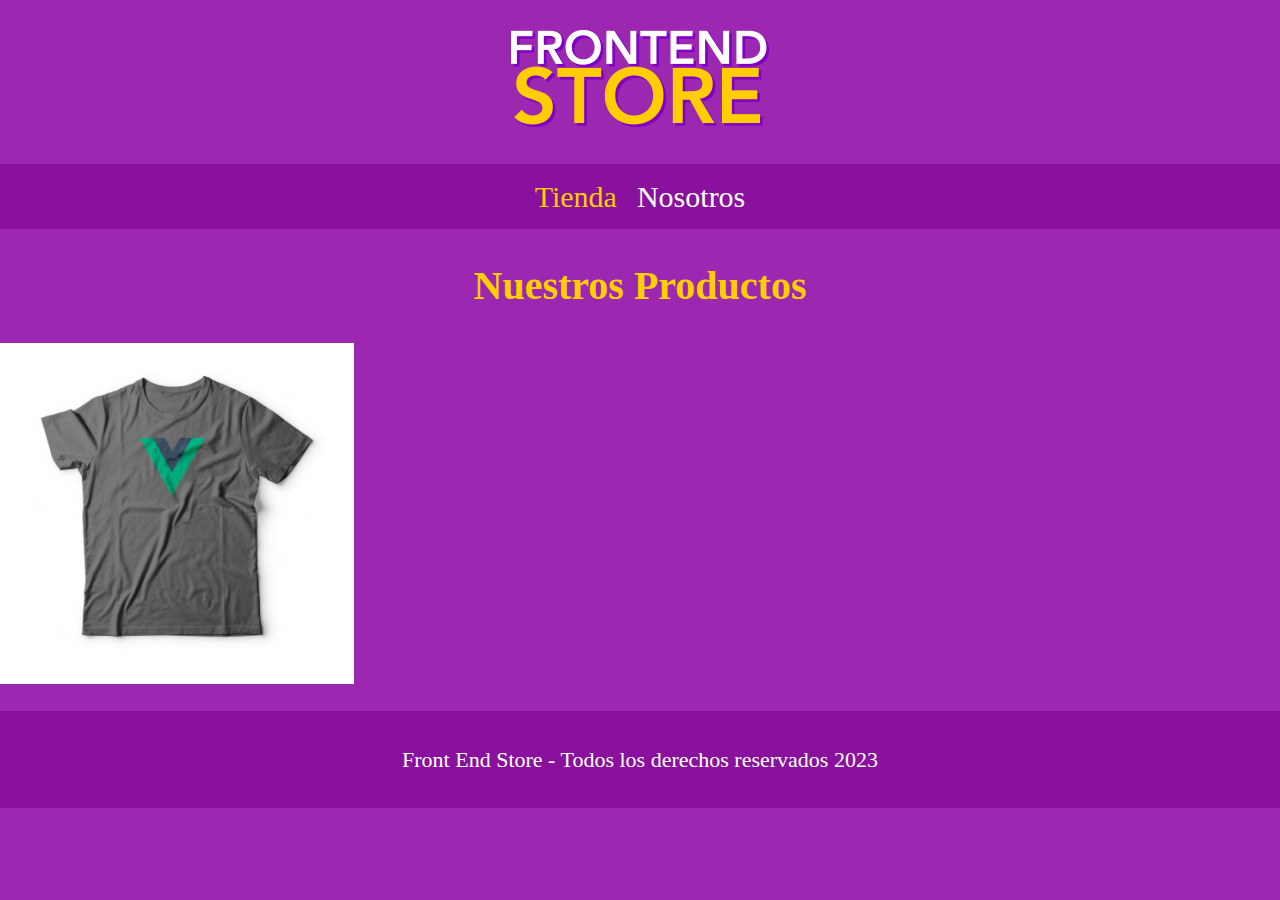
==== index.html @ 5a8fca53 "Primer avance" ====
<!DOCTYPE html>
<html lang="en">
<head>
    <meta charset="UTF-8">
    <meta name="viewport" content="width=device-width, initial-scale=1.0">
    <title>FrontEnd Store</title>
    <link rel="stylesheet" href="css/normalize.css">
    <link href="https://fonts.googleapis.com/css2?family=Staatliches&display=swap" rel="stylesheet">
    <link rel="stylesheet" href="css/style.css">
</head>
<body>
    <header class="header">
        <a href="index.html">
            <img class="header__logo" src="img/logo.png" alt="logo">
        </a>
    </header>
    <nav class="navegacion">
        <a class="navegacion__enlace navegacion__enlace--activo"  href="index.html">Tienda</a>
        <a class="navegacion__enlace" href="nosotros.html">Nosotros</a>
    </nav>
    <main class="contenedor">
        <h1>Nuestros Productos</h1>
    </main>
    <div class="grid">
        <div class="producto">
            <a href="producto.html">
                <img src="img/1.jpg" alt="camisa">
            </a>
        </div>
    </div>
    <footer class="footer">
        <p class="footer__texto">Front End Store - Todos los derechos reservados 2023 </p>
    </footer>
</body>
</html>
---- css/style.css ----
:root{
    --primario:#9c27b0;
    --primarioOscuro:#89119d;
    --secundario:#ffce00;
    --secundarioOscuro:rgb(233,287,2);
    --blanco:#fff;
    --negro:#000;
    --fuentePrincipal:font-family: 'Staatliches', sans-serif;
}
html{
    box-sizing: border-box;
    font-size: 62.5%;
}
*,*:before,*:after{
    box-sizing: inherit;
}
/* Globales */
body{
    background-color: var(--primario);
    font-size: 1.6rem;
    line-height: 1.5;
}
p{
    font-size: 1.8rem;
    font-family: Arial, Helvetica, sans-serif;
    color: var(--blanco);
}

a{
    text-decoration: none;
}
img{
    max-width: 100%;
}

.contenedor{
    max-width: 120rem;
    margin: 0 auto;
}

h1,h2,h3{
    text-align: center;
    color: var(--secundario);
    font-family: var(--fuentePrincipal)
}
h1{
    font-size: 4rem;
    font-weight: 700;
}
h2{
    font-size: 3.2rem;
}
h3{
    font-size: 2.4rem;
}
/* header */
.header{
    display: flex;
    justify-content: center;
}
.header__logo{
    margin: 3rem 0;
}
/* Footer */
.footer{
    background-color: var(--primarioOscuro);
    padding: 1rem 0;
    margin-top: 2rem;
}
.footer__texto{
    font-family: var(--fuentePrincipal);
    text-align: center;
    font-size: 2.2rem;
}

/* navegacion */
.navegacion{
    background-color: var(--primarioOscuro);
    padding: 1rem 0;
    display: flex;
    justify-content: center;
    gap: 2rem;

}
.navegacion__enlace{
    font-family: var(--fuentePrincipal);
    color: var(--blanco);
    font-size: 3rem;
    /* margin-right: 2rem; */
}

/* selecciona el ultimo elemento de este tipo(enlace) */
/* .navegacion__enlace:last-of-type{
    margin: 0;
} */

.navegacion__enlace--activo,
.navegacion__enlace:hover{
    color: var(--secundario); 
}
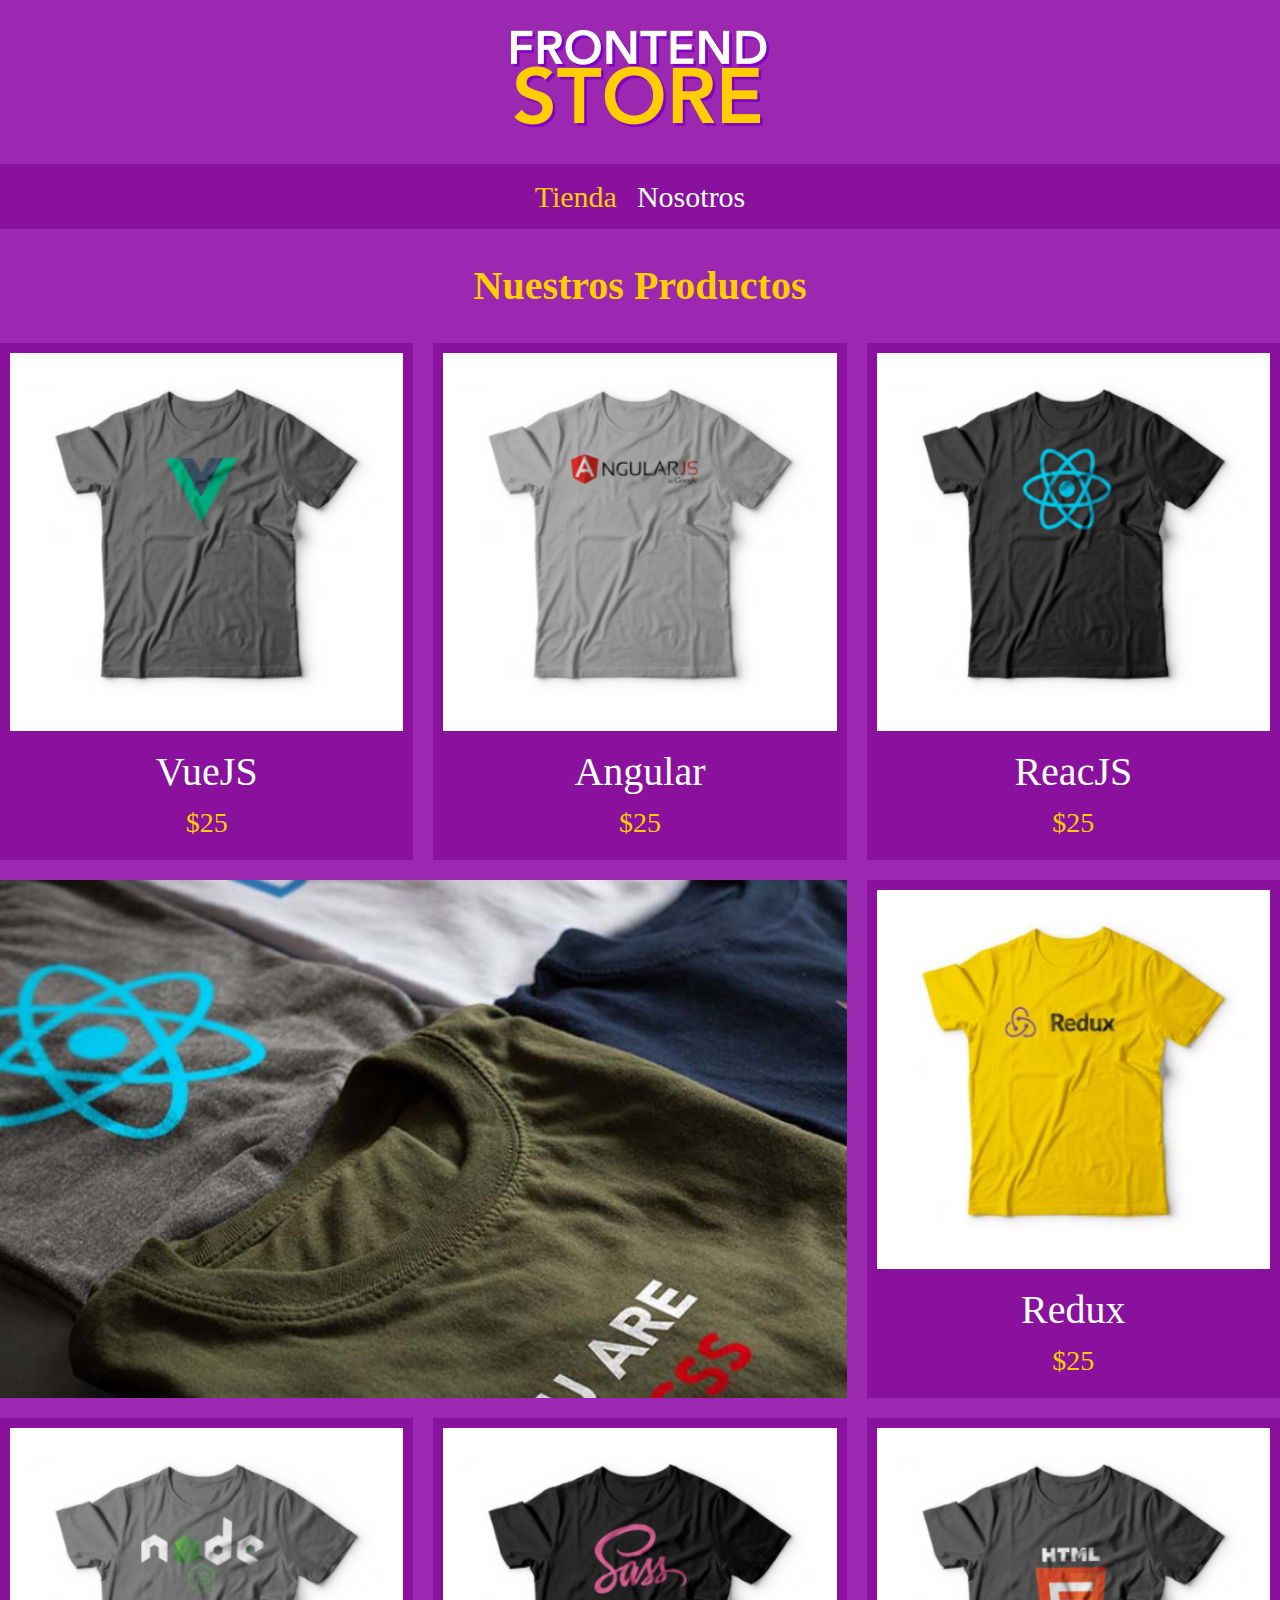
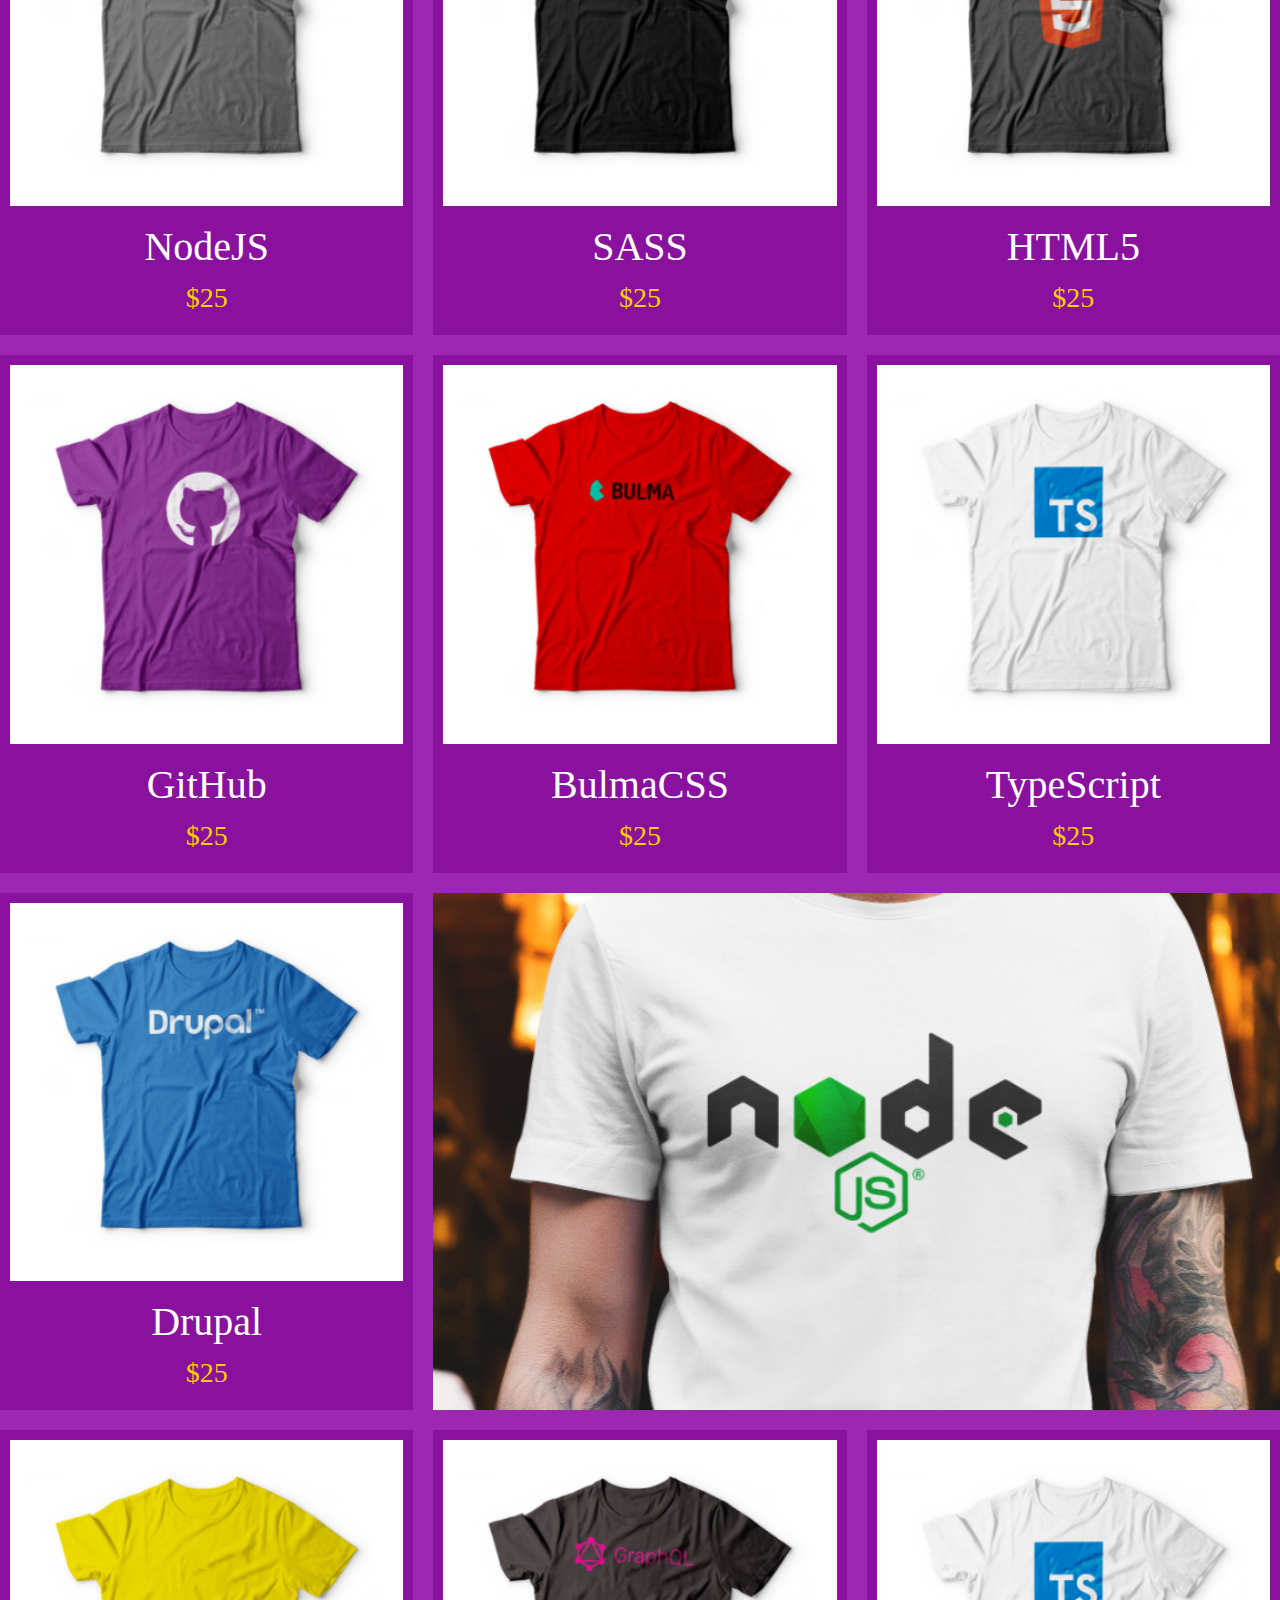
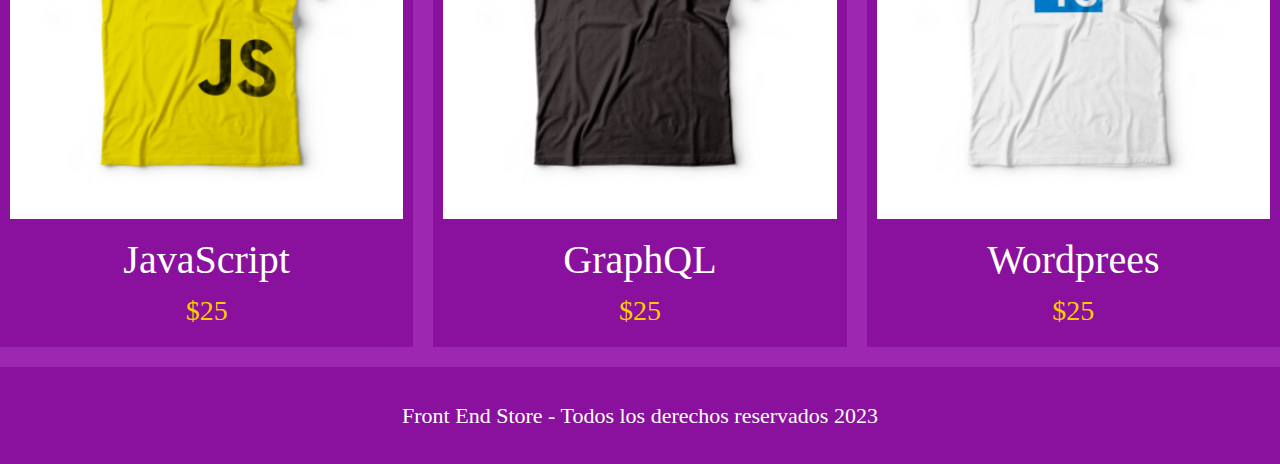
==== commit 98480f3d: "home page" ====
--- a/index.html
+++ b/index.html
@@ -24,9 +24,133 @@
     <div class="grid">
         <div class="producto">
             <a href="producto.html">
-                <img src="img/1.jpg" alt="camisa">
+                <img class="producto__imagen" src="img/1.jpg" alt="camisa">
+                <div class="producto__informacion">
+                    <p class="producto__nombre">VueJS</p>
+                    <p class="producto__precio">$25</p>
+                </div>
             </a>
         </div>
+        <div class="producto">
+            <a href="producto.html">
+                <img class="producto__imagen" src="img/2.jpg" alt="camisa">
+                <div class="producto__informacion">
+                    <p class="producto__nombre">Angular</p>
+                    <p class="producto__precio">$25</p>
+                </div>
+            </a>
+        </div>
+        <div class="producto">
+            <a href="producto.html">
+                <img class="producto__imagen" src="img/3.jpg" alt="camisa">
+                <div class="producto__informacion">
+                    <p class="producto__nombre">ReacJS</p>
+                    <p class="producto__precio">$25</p>
+                </div>
+            </a>
+        </div>
+        <div class="producto">
+            <a href="producto.html">
+                <img class="producto__imagen" src="img/4.jpg" alt="camisa">
+                <div class="producto__informacion">
+                    <p class="producto__nombre">Redux</p>
+                    <p class="producto__precio">$25</p>
+                </div>
+            </a>
+        </div>
+        <div class="producto">
+            <a href="producto.html">
+                <img class="producto__imagen" src="img/5.jpg" alt="camisa">
+                <div class="producto__informacion">
+                    <p class="producto__nombre">NodeJS</p>
+                    <p class="producto__precio">$25</p>
+                </div>
+            </a>
+        </div>
+        <div class="producto">
+            <a href="producto.html">
+                <img class="producto__imagen" src="img/6.jpg" alt="camisa">
+                <div class="producto__informacion">
+                    <p class="producto__nombre">SASS</p>
+                    <p class="producto__precio">$25</p>
+                </div>
+            </a>
+        </div>
+        <div class="producto">
+            <a href="producto.html">
+                <img class="producto__imagen" src="img/7.jpg" alt="camisa">
+                <div class="producto__informacion">
+                    <p class="producto__nombre">HTML5</p>
+                    <p class="producto__precio">$25</p>
+                </div>
+            </a>
+        </div>
+        <div class="producto">
+            <a href="producto.html">
+                <img class="producto__imagen" src="img/8.jpg" alt="camisa">
+                <div class="producto__informacion">
+                    <p class="producto__nombre">GitHub</p>
+                    <p class="producto__precio">$25</p>
+                </div>
+            </a>
+        </div>
+        <div class="producto">
+            <a href="producto.html">
+                <img class="producto__imagen" src="img/9.jpg" alt="camisa">
+                <div class="producto__informacion">
+                    <p class="producto__nombre">BulmaCSS</p>
+                    <p class="producto__precio">$25</p>
+                </div>
+            </a>
+        </div>
+        <div class="producto">
+            <a href="producto.html">
+                <img class="producto__imagen" src="img/10.jpg" alt="camisa">
+                <div class="producto__informacion">
+                    <p class="producto__nombre">TypeScript</p>
+                    <p class="producto__precio">$25</p>
+                </div>
+            </a>
+        </div>
+        <div class="producto">
+            <a href="producto.html">
+                <img class="producto__imagen" src="img/11.jpg" alt="camisa">
+                <div class="producto__informacion">
+                    <p class="producto__nombre">Drupal</p>
+                    <p class="producto__precio">$25</p>
+                </div>
+            </a>
+        </div>
+        <div class="producto">
+            <a href="producto.html">
+                <img class="producto__imagen" src="img/12.jpg" alt="camisa">
+                <div class="producto__informacion">
+                    <p class="producto__nombre">JavaScript</p>
+                    <p class="producto__precio">$25</p>
+                </div>
+            </a>
+        </div>
+        <div class="producto">
+            <a href="producto.html">
+                <img class="producto__imagen" src="img/13.jpg" alt="camisa">
+                <div class="producto__informacion">
+                    <p class="producto__nombre">GraphQL</p>
+                    <p class="producto__precio">$25</p>
+                </div>
+            </a>
+        </div>
+        <div class="producto">
+            <a href="producto.html">
+                <img class="producto__imagen" src="img/10.jpg" alt="camisa">
+                <div class="producto__informacion">
+                    <p class="producto__nombre">Wordprees</p>
+                    <p class="producto__precio">$25</p>
+                </div>
+            </a>
+        </div>
+        <div class="grafico grafico--camisas"></div>
+        <div class="grafico grafico--node"></div>
+
     </div>
     <footer class="footer">
         <p class="footer__texto">Front End Store - Todos los derechos reservados 2023 </p>
--- a/css/style.css
+++ b/css/style.css
@@ -97,4 +97,67 @@
 .navegacion__enlace--activo,
 .navegacion__enlace:hover{
     color: var(--secundario); 
+}
+/* grid */
+.grid{
+    display: grid;
+    grid-template-columns: repeat(2, 1fr);
+    gap: 2rem;
+}
+@media(min-width:768px){
+    .grid{
+        grid-template-columns: repeat(3, 1fr);
+    }
+}
+
+
+/* productos */
+.producto{
+    background-color: var(--primarioOscuro);
+    padding: 1rem;
+    
+}
+.producto__imagen{
+    width: 100%;
+}
+
+.producto__nombre{
+    font-size: 4rem;
+}
+.producto__precio{
+    font-size: 2.8rem;
+    color: var(--secundario);
+
+}
+.producto__nombre,
+.producto__precio{
+    font-family: var(--fuentePrincipal);
+    margin: 1rem 0;
+    text-align: center;
+    line-height: 1.2;
+}
+
+/* graficos */
+.grafico{
+    min-height: 30rem;
+    background-repeat:  no-repeat;
+    background-size: cover;
+}
+
+.grafico--camisas{
+    grid-row: 2 / 3;
+    grid-column: 1 / 3;
+    background-image: url(../img/grafico1.jpg);
+}
+.grafico--node{
+    background-image: url(../img/grafico2.jpg);
+    grid-row: 8 / 9;
+    grid-column: 1 / 3;
+}
+
+@media(min-width:768px){
+    .grafico--node{
+        grid-row: 5/6;
+        grid-column: 2 / 4;
+    }
 }